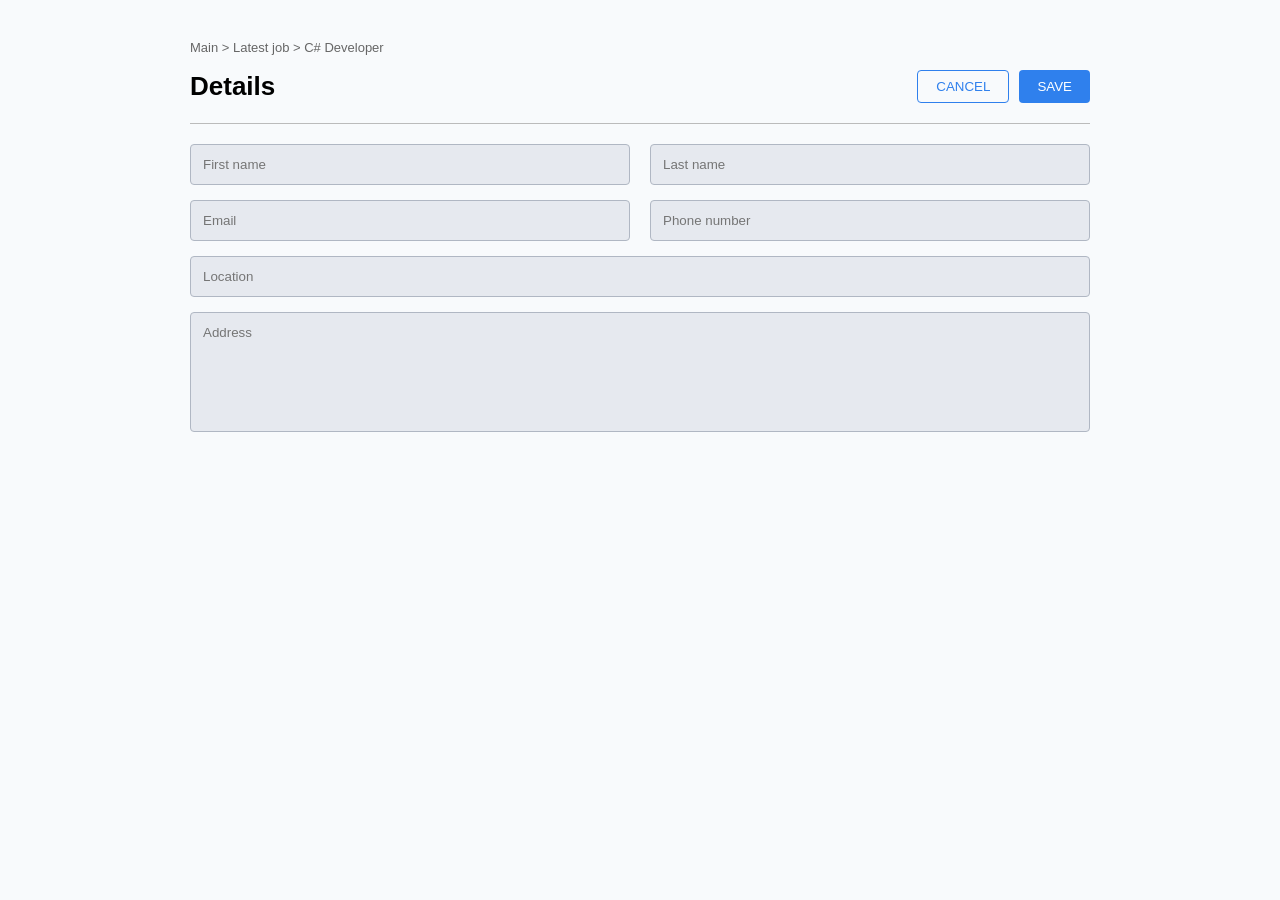
==== src/details/index.html @ d84f04ab "first commit" ====
<!DOCTYPE html>
<html lang="en">
<head>
  <meta charset="UTF-8">
  <title>Details</title>
  <link rel="stylesheet" href="style.css">
</head>
<body>

<div class="wrapper">

  <!-- Breadcrumb -->
  <p class="breadcrumb">Main > Latest job > C# Developer</p>

  <!-- Header -->
  <div class="header">
    <h1>Details</h1>
    <div class="buttons">
      <button class="cancel">CANCEL</button>
      <button class="save">SAVE</button>
    </div>
  </div>

  <hr />

  <!-- Form -->
  <form class="form">

    <div class="row">
      <input type="text" placeholder="First name">
      <input type="text" placeholder="Last name">
    </div>

    <div class="row">
      <input type="email" placeholder="Email">
      <input type="text" placeholder="Phone number">
    </div>

    <input type="text" class="full" placeholder="Location">

    <textarea placeholder="Address"></textarea>

  </form>

</div>

</body>
</html>
---- src/details/style.css ----
* {
  margin: 0;
  padding: 0;
  box-sizing: border-box;
  font-family: sans-serif;
}

body {
  background: #F8FAFC;
}

.wrapper {
  width: 900px;
  margin: 40px auto;
}

/* breadcrumb */
.breadcrumb {
  font-size: 13px;
  color: #666;
  margin-bottom: 15px;
}

/* header */
.header {
  display: flex;
  justify-content: space-between;
  align-items: center;
}

.header h1 {
  font-size: 26px;
}

/* buttons */
.buttons {
  display: flex;
  gap: 10px;
}

.cancel {
  background: transparent;
  border: 1px solid #2f80ed;
  color: #2f80ed;
  padding: 8px 18px;
  border-radius: 4px;
  cursor: pointer;
}

.save {
  background: #2f80ed;
  border: none;
  color: white;
  padding: 8px 18px;
  border-radius: 4px;
  cursor: pointer;
}

/* line */
hr {
  margin: 20px 0;
  border: none;
  border-top: 1px solid #bbb;
}

/* form */
.form {
  margin-top: 20px;
}

.row {
  display: flex;
  gap: 20px;
  margin-bottom: 15px;
}

input, textarea {
  width: 100%;
  padding: 12px;
  border: 1px solid #b0b7c3;
  border-radius: 4px;
  background: #e6e9ef;
  outline: none;
}

.full {
  margin-bottom: 15px;
}

textarea {
  height: 120px;
  resize: none;
}
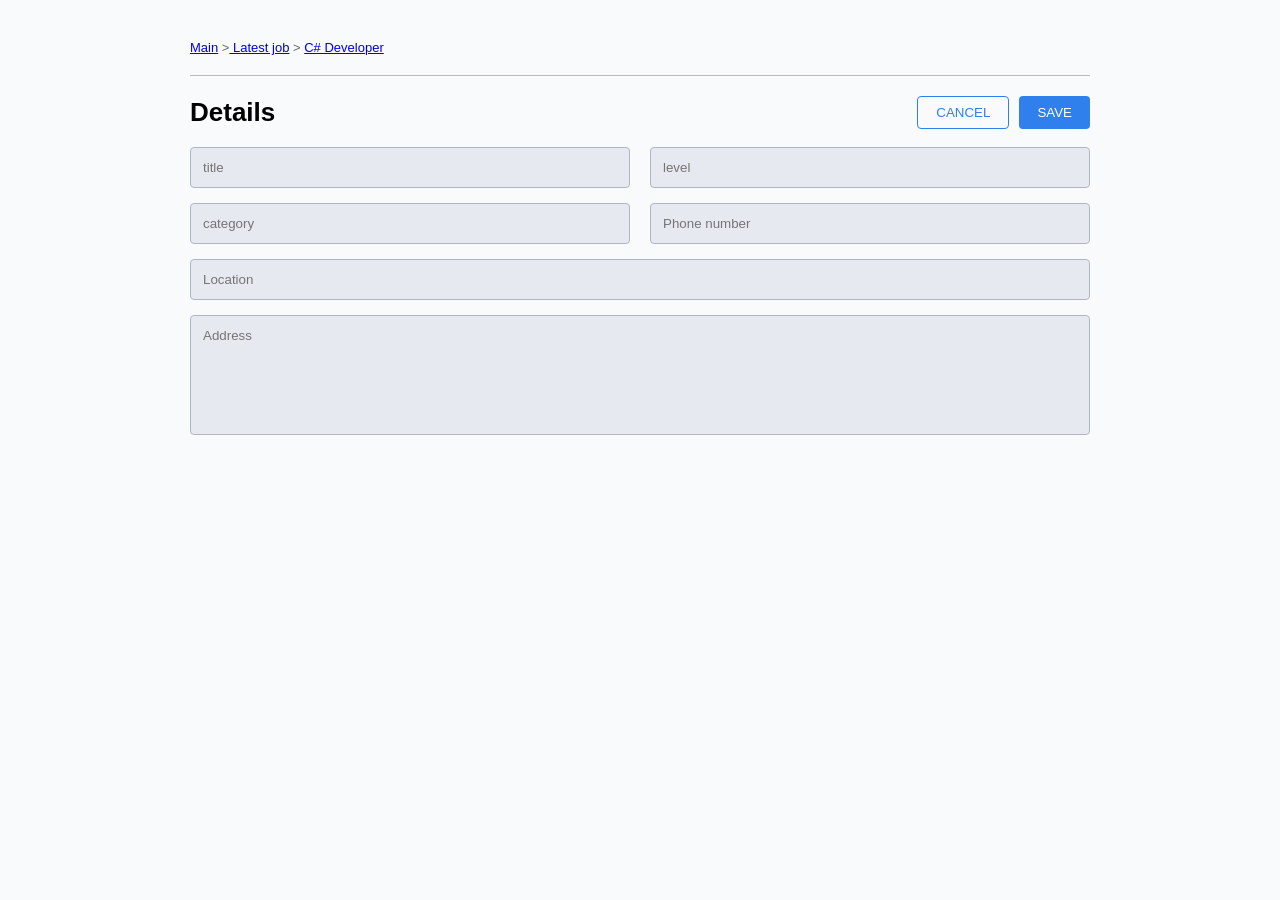
==== commit ed5c011e: "добавиль несколько страница" ====
--- a/src/details/index.html
+++ b/src/details/index.html
@@ -9,31 +9,30 @@
 
 <div class="wrapper">
 
-  <!-- Breadcrumb -->
-  <p class="breadcrumb">Main > Latest job > C# Developer</p>
+ 
 
-  <!-- Header -->
-  <div class="header">
-    <h1>Details</h1>
-    <div class="buttons">
-      <button class="cancel">CANCEL</button>
-      <button class="save">SAVE</button>
-    </div>
-  </div>
+ <p class="breadcrumb"><a href="../latest job/index.html">Main</a> ><a href="../latest job/cdeveloper/index.html"> Latest job</a> > <a href="#">C# Developer</a></p>
+
+ 
 
   <hr />
 
-  <!-- Form -->
-  <form class="form">
-
+  <form class="formEditDetails">
+ <div class="header">
+    <h1>Details</h1>
+    <div class="buttons">
+     <button type="button" class="cancel">CANCEL</button>
+      <button type="submit" class="save">SAVE</button>
+    </div>
+  </div><br>
     <div class="row">
-      <input type="text" placeholder="First name">
-      <input type="text" placeholder="Last name">
+      <input type="text" name="title" placeholder="title">
+      <input type="text" name="level" placeholder="level">
     </div>
 
     <div class="row">
-      <input type="email" placeholder="Email">
-      <input type="text" placeholder="Phone number">
+      <input type="text" name="category" placeholder="category">
+      <input type="text" name="city" placeholder="Phone number">
     </div>
 
     <input type="text" class="full" placeholder="Location">
@@ -43,6 +42,6 @@
   </form>
 
 </div>
-
+<script src="main.js"></script>
 </body>
 </html>
